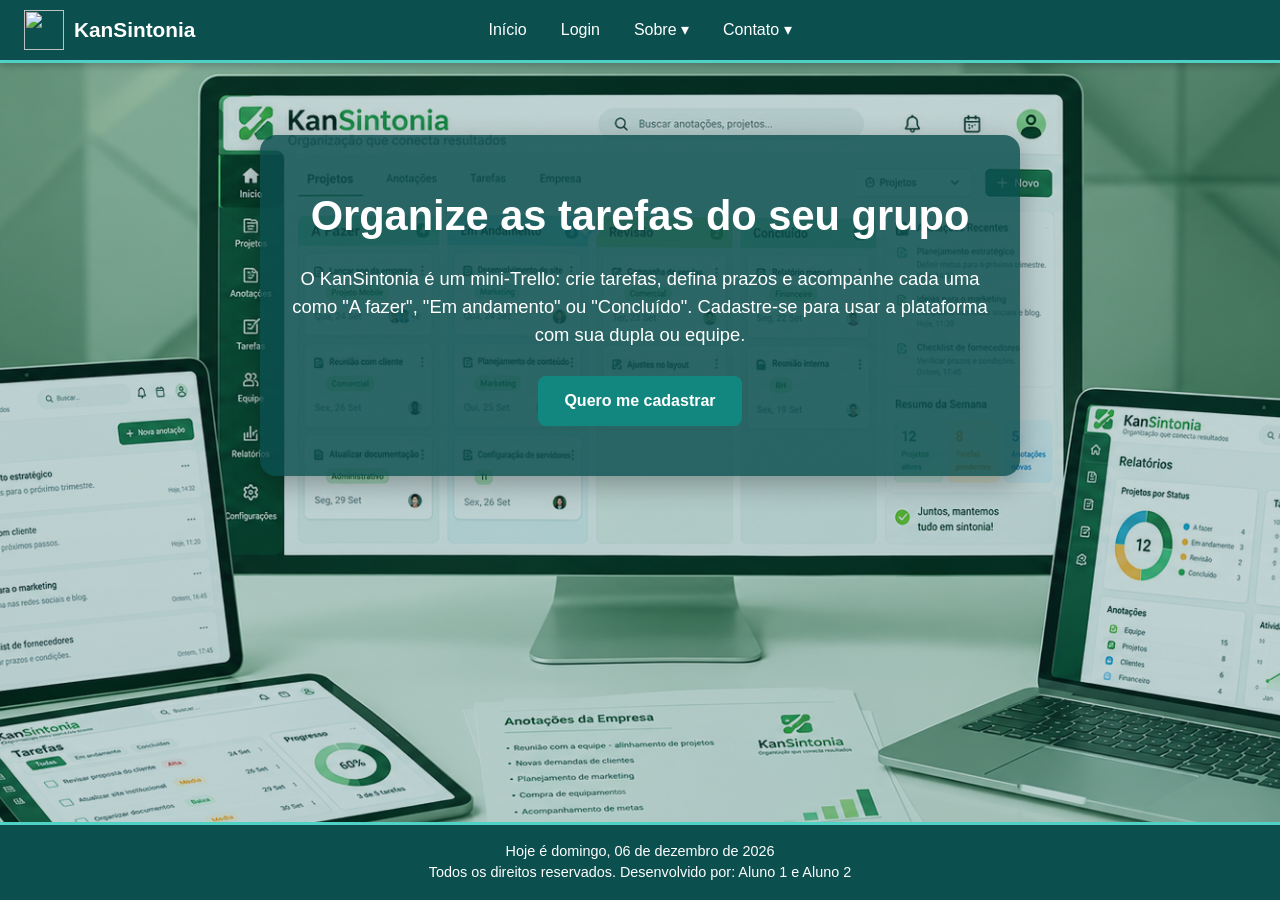
==== index.html @ e57d3c4a "Add files via upload" ====
<!DOCTYPE html>
<html lang="pt-BR">
<head>
  <meta charset="UTF-8">
  <meta name="viewport" content="width=device-width, initial-scale=1.0">
  <title>KanSintonia - Início</title>
  <link rel="icon" href="/assets/iconeKan.png">
  <link rel="stylesheet" href="style.css">
</head>
<body class="pagina-inicial">
<header>
  <a class="logo" href="index.html"><img src="/assets/iconeKan.png" alt="" class="logo-icone"><span>KanSintonia</span></a>
  <nav>
    <ul class="menu">
      <li><a href="index.html">Início</a></li>
      <li><a href="login.html">Login</a></li>
      <li class="item-submenu">
        <a href="#" id="btn-sobre">Sobre ▾</a>
        <ul class="menu-vertical" id="menu-vertical-sobre">
          <li><a href="#" data-info="empresa">Empresa</a></li>
          <li><a href="#" data-info="clientes">Clientes</a></li>
        </ul>
      </li>
      <li class="item-submenu">
        <a href="#" id="btn-contato">Contato ▾</a>
        <ul class="menu-vertical" id="menu-vertical-contato">
          <li><a href="tel:+553200000000">Telefones: (32) 0000-0000</a></li>
          <li><a href="mailto:contato@kansintonia.com">Email: contato@kansintonia.com</a></li>
        </ul>
      </li>
    </ul>
  </nav>
</header>
<main>
  <section class="hero">
    <h1>Organize as tarefas do seu grupo</h1>
    <p>O KanSintonia é um mini-Trello: crie tarefas, defina prazos e acompanhe cada uma como "A fazer", "Em andamento" ou "Concluído". Cadastre-se para usar a plataforma com sua dupla ou equipe.</p>
    <a class="btn" href="cadastro.html">Quero me cadastrar</a>
  </section>
</main>
<footer>
  <p>Hoje é <span id="data-atual"></span></p>
  <p>Todos os direitos reservados. Desenvolvido por: Aluno 1 e Aluno 2</p>
</footer>
  <script src="script.js"></script>
</body>
</html>
---- style.css ----
/* ===== Variáveis e reset ===== */
:root {
  --azul: #138a86;
  --azul-escuro: #0b4f4f;
  --azul-claro: #dff5f2;
  --verde: #12877f;
  --amarelo: #e0a100;
  --vermelho: #c0392b;
  --texto: #16302f;
  --borda: #bfe0dc;
}
* { box-sizing: border-box; margin: 0; padding: 0; }

/* ===== BODY ===== */
body {
  font-family: "Segoe UI", Arial, sans-serif;
  color: var(--texto);
  background: #f0faf9;
  min-height: 100vh;
  display: flex;
  flex-direction: column;
  line-height: 1.5;
}
/* mesmo fundo temático na página inicial e no login */
body.pagina-inicial,
body.pagina-login {
  /* imagem de fundo do tema (arquivo imagemKan.png na mesma pasta) + leve película verde água */
  background:
    linear-gradient(rgba(11, 79, 79, .25), rgba(11, 79, 79, .25)),
    url("imagemKan.png") center / cover no-repeat fixed;
  background-color: #0b4f4f;
  color: #fff;
}

/* ===== HEADER ===== */
header {
  background: var(--azul-escuro);
  color: #fff;
  padding: 0 24px;
  min-height: 60px;
  display: grid;
  grid-template-columns: 1fr auto 1fr; /* logo à esquerda | menu no centro | espaço */
  align-items: center;
  position: sticky;
  top: 0;
  z-index: 100;
  border-bottom: 3px solid #4fd1c5;
  box-shadow: 0 2px 8px rgba(0, 0, 0, .25);
}
header .logo { grid-column: 1; justify-self: start; display: flex; align-items: center; gap: 10px; color: #fff; font-weight: 700; font-size: 1.3rem; text-decoration: none; }
header .logo-icone { height: 40px; width: 40px; object-fit: contain; }
header nav { grid-column: 2; }
.menu { list-style: none; display: flex; gap: 6px; justify-content: center; flex-wrap: wrap; }
.menu a {
  display: block;
  color: #fff;
  text-decoration: none;
  padding: 18px 14px;
  transition: background .2s;
}
.menu a:hover { background: var(--azul); }
.menu a:active { background: #083a3a; }
.menu a:focus { outline: 2px solid #ffd54f; outline-offset: -2px; }

/* Submenus */
.item-submenu { position: relative; }
.menu-vertical {
  display: none;
  position: absolute;
  top: 100%;
  left: 50%;
  transform: translateX(-50%);
  min-width: 260px;
  max-width: 92vw;
  list-style: none;
  background: #fff;
  border-radius: 0 0 8px 8px;
  box-shadow: 0 6px 16px rgba(0, 0, 0, .25);
  overflow: hidden;
}
.menu-vertical.active { display: block; }
.menu-vertical a { color: var(--texto); padding: 12px 16px; }
.menu-vertical a:hover { background: var(--azul-claro); }

/* ===== MAIN ===== */
main {
  flex: 1;
  width: 100%;
  max-width: 1100px;
  margin: 0 auto;
  padding: 32px 20px;
}
main h1 { margin-bottom: 18px; }
.hero {
  text-align: center;
  padding: 50px 30px;
  max-width: 760px;
  margin: 40px auto;
  background: rgba(11, 79, 79, .82); /* painel para o texto ficar legível sobre a imagem */
  border-radius: 16px;
  box-shadow: 0 8px 28px rgba(0, 0, 0, .3);
}
.hero h1 { font-size: 2.6rem; }
.hero p { font-size: 1.15rem; margin-bottom: 28px; }

/* ===== FOOTER ===== */
footer {
  background: var(--azul-escuro);
  border-top: 3px solid #4fd1c5;
  margin: 0;
  color: #fff;
  text-align: center;
  padding: 16px;
  font-size: .9rem;
}

/* ===== BOTÕES (padrão único em todas as páginas) ===== */
.btn {
  display: inline-block;
  background: var(--verde);
  color: #fff;
  border: 2px solid transparent;
  border-radius: 8px;
  padding: 11px 24px;
  font-size: 1rem;
  font-weight: 600;
  text-decoration: none;
  cursor: pointer;
  transition: background .2s, transform .1s;
}
.btn:hover { 
    background: #fff;
    color: #0d6b65;
}
.btn:active { transform: scale(.96); background: #095550; }
.btn:focus { outline: 3px solid #ffd54f; outline-offset: 2px; }

/* ===== FORMULÁRIOS ===== */
.card-form {
  background: #fff;
  color: var(--texto);
  max-width: 460px;
  margin: 0 auto 28px;
  padding: 28px;
  border-radius: 12px;
  box-shadow: 0 4px 14px rgba(0, 0, 0, .12);
}
.card-form.largo { max-width: 100%; }
.card-form h1, .card-form h2 { margin-bottom: 14px; color: var(--azul-escuro); }
label { display: block; margin: 12px 0 4px; font-weight: 600; }
input, select, textarea {
  width: 100%;
  padding: 10px 12px;
  border: 1px solid var(--borda);
  border-radius: 8px;
  font: inherit;
  background: #fff;
}
input:hover, select:hover, textarea:hover { border-color: var(--azul); }
input:focus, select:focus, textarea:focus {
  outline: none;
  border-color: var(--azul);
  box-shadow: 0 0 0 3px rgba(19, 138, 134, .3);
}
input:active, select:active, textarea:active { background: var(--azul-claro); }
form .btn { margin-top: 18px; }
.mensagem { margin-top: 12px; font-weight: 600; min-height: 1.2em; }
.mensagem.erro { color: var(--vermelho); }
.mensagem.ok { color: var(--verde); }
.link-extra { margin-top: 16px; text-align: center; }
.link-extra a { color: var(--azul); font-weight: 600; }

/* ===== SITE (quadro) ===== */
.barra-usuario {
  display: flex; justify-content: space-between; align-items: center; gap: 12px;
  background: #fff; padding: 12px 18px; border-radius: 12px; margin-bottom: 22px;
  box-shadow: 0 2px 8px rgba(0, 0, 0, .1);
}
.perfil { display: flex; align-items: center; gap: 12px; }
.avatar { width: 52px; height: 52px; border-radius: 50%; background: var(--azul); color: #fff; display: flex; align-items: center; justify-content: center; font-size: 1.4rem; font-weight: 700; border: 2px solid var(--azul-escuro); }
.perfil small { display: block; color: #5b6b7d; }
.grid-tarefa { display: grid; grid-template-columns: repeat(auto-fit, minmax(200px, 1fr)); gap: 0 16px; }
.col-total { grid-column: 1 / -1; }
.quadro { display: grid; grid-template-columns: repeat(auto-fit, minmax(280px, 1fr)); gap: 18px; align-items: start; }
.coluna { background: var(--azul-claro); border-radius: 12px; padding: 14px; min-height: 160px; }
.coluna h2 { font-size: 1.1rem; margin-bottom: 12px; color: var(--azul-escuro); display: flex; justify-content: space-between; }
.contador { background: var(--azul); color: #fff; border-radius: 999px; padding: 0 10px; font-size: .9rem; }
.lista { display: flex; flex-direction: column; gap: 10px; }
.tarefa {
  background: #fff; border-left: 5px solid var(--azul-escuro); border-radius: 8px;
  padding: 12px; box-shadow: 0 1px 4px rgba(0, 0, 0, .12);
}
.tarefa:hover { box-shadow: 0 3px 10px rgba(0, 0, 0, .2); }
.tarefa.doing { border-left-color: var(--amarelo); }
.tarefa.done { border-left-color: #4fd1c5; }
.tarefa.done h3 { text-decoration: line-through; opacity: .7; }
.tarefa h3 { font-size: 1rem; margin-bottom: 4px; }
.tarefa p { font-size: .9rem; margin-bottom: 6px; }
.meta { font-size: .82rem; color: #5b6b7d; display: flex; flex-wrap: wrap; gap: 4px 12px; }
.atrasada { color: var(--vermelho); font-weight: 700; }
.acoes { display: flex; flex-wrap: wrap; gap: 6px; margin-top: 10px; }
.acoes .btn { margin: 0; padding: 5px 10px; font-size: .82rem; }
.acoes .btn.perigo { background: var(--vermelho); }
.acoes .btn.perigo:hover { background: #a02e22; }
.vazio { color: #6b7a8c; font-style: italic; text-align: center; padding: 14px 0; }

/* ===== Painel de texto (Sobre -> Empresa / Clientes) ===== */
[hidden] { display: none !important; }
.painel-info {
  position: fixed;
  top: 170px;
  left: 50%;
  transform: translateX(-50%);
  width: min(720px, 92vw);
  max-height: calc(100vh - 200px);
  overflow-y: auto;
  background: #fff;
  color: var(--texto);
  border-top: 6px solid var(--azul);
  border-radius: 12px;
  padding: 24px 28px;
  z-index: 90;
  box-shadow: 0 8px 28px rgba(0, 0, 0, .35);
  text-align: justify;
}
.painel-info h2 { color: var(--azul-escuro); margin-bottom: 12px; text-align: left; }
.painel-info p { margin-bottom: 18px; }

@media (max-width: 640px) {
  header { padding: 8px 12px; grid-template-columns: 1fr; justify-items: center; }
  header .logo, header nav { grid-column: 1; justify-self: center; }
  .menu a { padding: 10px; }
  .hero h1 { font-size: 1.9rem; }
}

/* ===== Aviso na página inicial (após 3 erros de login) ===== */
.aviso-erro {
  max-width: 760px;
  margin: 0 auto 20px;
  padding: 14px 20px;
  background: #fff3f0;
  color: var(--vermelho);
  border-left: 6px solid var(--vermelho);
  border-radius: 8px;
  font-weight: 600;
  text-align: center;
}
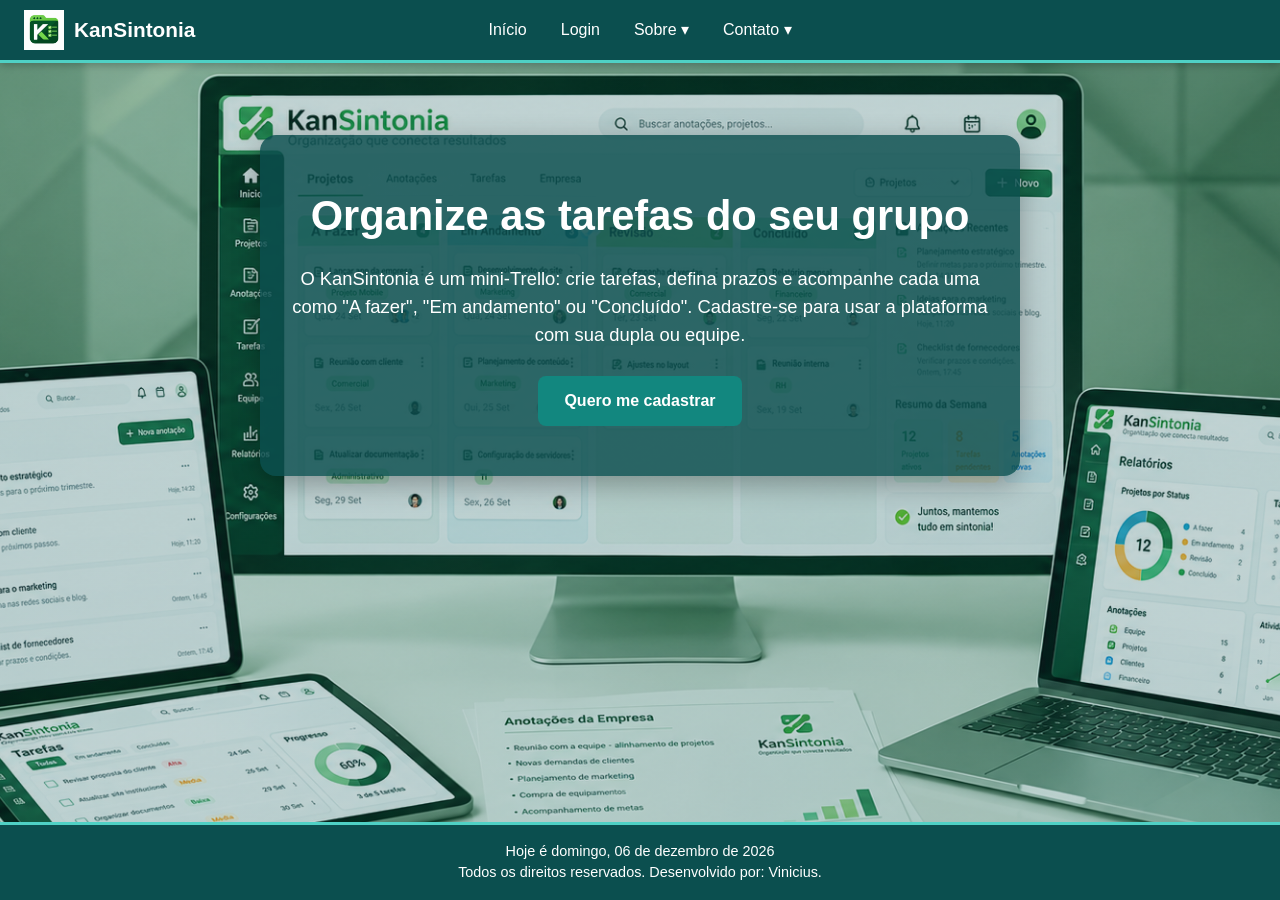
==== commit 6f4e1cac: "Initial commit" ====
--- a/index.html
+++ b/index.html
@@ -1,47 +1,47 @@
-<!DOCTYPE html>
-<html lang="pt-BR">
-<head>
-  <meta charset="UTF-8">
-  <meta name="viewport" content="width=device-width, initial-scale=1.0">
-  <title>KanSintonia - Início</title>
-  <link rel="icon" href="/assets/iconeKan.png">
-  <link rel="stylesheet" href="style.css">
-</head>
-<body class="pagina-inicial">
-<header>
-  <a class="logo" href="index.html"><img src="/assets/iconeKan.png" alt="" class="logo-icone"><span>KanSintonia</span></a>
-  <nav>
-    <ul class="menu">
-      <li><a href="index.html">Início</a></li>
-      <li><a href="login.html">Login</a></li>
-      <li class="item-submenu">
-        <a href="#" id="btn-sobre">Sobre ▾</a>
-        <ul class="menu-vertical" id="menu-vertical-sobre">
-          <li><a href="#" data-info="empresa">Empresa</a></li>
-          <li><a href="#" data-info="clientes">Clientes</a></li>
-        </ul>
-      </li>
-      <li class="item-submenu">
-        <a href="#" id="btn-contato">Contato ▾</a>
-        <ul class="menu-vertical" id="menu-vertical-contato">
-          <li><a href="tel:+553200000000">Telefones: (32) 0000-0000</a></li>
-          <li><a href="mailto:contato@kansintonia.com">Email: contato@kansintonia.com</a></li>
-        </ul>
-      </li>
-    </ul>
-  </nav>
-</header>
-<main>
-  <section class="hero">
-    <h1>Organize as tarefas do seu grupo</h1>
-    <p>O KanSintonia é um mini-Trello: crie tarefas, defina prazos e acompanhe cada uma como "A fazer", "Em andamento" ou "Concluído". Cadastre-se para usar a plataforma com sua dupla ou equipe.</p>
-    <a class="btn" href="cadastro.html">Quero me cadastrar</a>
-  </section>
-</main>
-<footer>
-  <p>Hoje é <span id="data-atual"></span></p>
-  <p>Todos os direitos reservados. Desenvolvido por: Aluno 1 e Aluno 2</p>
-</footer>
-  <script src="script.js"></script>
-</body>
+<!DOCTYPE html>
+<html lang="pt-BR">
+<head>
+  <meta charset="UTF-8">
+  <meta name="viewport" content="width=device-width, initial-scale=1.0">
+  <title>KanSintonia - Início</title>
+  <link rel="icon" href="/assets/iconeKan.png">
+  <link rel="stylesheet" href="style.css">
+</head>
+<body class="pagina-inicial">
+<header>
+  <a class="logo" href="index.html"><img src="/assets/iconeKan.png" alt="" class="logo-icone"><span>KanSintonia</span></a>
+  <nav>
+    <ul class="menu">
+      <li><a href="index.html">Início</a></li>
+      <li><a href="login.html">Login</a></li>
+      <li class="item-submenu">
+        <a href="#" id="btn-sobre">Sobre ▾</a>
+        <ul class="menu-vertical" id="menu-vertical-sobre">
+          <li><a href="#" data-info="empresa">Empresa</a></li>
+          <li><a href="#" data-info="clientes">Clientes</a></li>
+        </ul>
+      </li>
+      <li class="item-submenu">
+        <a href="#" id="btn-contato">Contato ▾</a>
+        <ul class="menu-vertical" id="menu-vertical-contato">
+          <li><a href="tel:+553200000000">Telefones: (32) 0000-0000</a></li>
+          <li><a href="mailto:contato@kansintonia.com">Email: contato@kansintonia.com</a></li>
+        </ul>
+      </li>
+    </ul>
+  </nav>
+</header>
+<main>
+  <section class="hero">
+    <h1>Organize as tarefas do seu grupo</h1>
+    <p>O KanSintonia é um mini-Trello: crie tarefas, defina prazos e acompanhe cada uma como "A fazer", "Em andamento" ou "Concluído". Cadastre-se para usar a plataforma com sua dupla ou equipe.</p>
+    <a class="btn" href="cadastro.html">Quero me cadastrar</a>
+  </section>
+</main>
+<footer>
+  <p>Hoje é <span id="data-atual"></span></p>
+  <p>Todos os direitos reservados. Desenvolvido por: Vinicius.</p>
+</footer>
+  <script src="script.js"></script>
+</body>
 </html>
--- a/style.css
+++ b/style.css
@@ -1,247 +1,247 @@
-/* ===== Variáveis e reset ===== */
-:root {
-  --azul: #138a86;
-  --azul-escuro: #0b4f4f;
-  --azul-claro: #dff5f2;
-  --verde: #12877f;
-  --amarelo: #e0a100;
-  --vermelho: #c0392b;
-  --texto: #16302f;
-  --borda: #bfe0dc;
-}
-* { box-sizing: border-box; margin: 0; padding: 0; }
-
-/* ===== BODY ===== */
-body {
-  font-family: "Segoe UI", Arial, sans-serif;
-  color: var(--texto);
-  background: #f0faf9;
-  min-height: 100vh;
-  display: flex;
-  flex-direction: column;
-  line-height: 1.5;
-}
-/* mesmo fundo temático na página inicial e no login */
-body.pagina-inicial,
-body.pagina-login {
-  /* imagem de fundo do tema (arquivo imagemKan.png na mesma pasta) + leve película verde água */
-  background:
-    linear-gradient(rgba(11, 79, 79, .25), rgba(11, 79, 79, .25)),
-    url("imagemKan.png") center / cover no-repeat fixed;
-  background-color: #0b4f4f;
-  color: #fff;
-}
-
-/* ===== HEADER ===== */
-header {
-  background: var(--azul-escuro);
-  color: #fff;
-  padding: 0 24px;
-  min-height: 60px;
-  display: grid;
-  grid-template-columns: 1fr auto 1fr; /* logo à esquerda | menu no centro | espaço */
-  align-items: center;
-  position: sticky;
-  top: 0;
-  z-index: 100;
-  border-bottom: 3px solid #4fd1c5;
-  box-shadow: 0 2px 8px rgba(0, 0, 0, .25);
-}
-header .logo { grid-column: 1; justify-self: start; display: flex; align-items: center; gap: 10px; color: #fff; font-weight: 700; font-size: 1.3rem; text-decoration: none; }
-header .logo-icone { height: 40px; width: 40px; object-fit: contain; }
-header nav { grid-column: 2; }
-.menu { list-style: none; display: flex; gap: 6px; justify-content: center; flex-wrap: wrap; }
-.menu a {
-  display: block;
-  color: #fff;
-  text-decoration: none;
-  padding: 18px 14px;
-  transition: background .2s;
-}
-.menu a:hover { background: var(--azul); }
-.menu a:active { background: #083a3a; }
-.menu a:focus { outline: 2px solid #ffd54f; outline-offset: -2px; }
-
-/* Submenus */
-.item-submenu { position: relative; }
-.menu-vertical {
-  display: none;
-  position: absolute;
-  top: 100%;
-  left: 50%;
-  transform: translateX(-50%);
-  min-width: 260px;
-  max-width: 92vw;
-  list-style: none;
-  background: #fff;
-  border-radius: 0 0 8px 8px;
-  box-shadow: 0 6px 16px rgba(0, 0, 0, .25);
-  overflow: hidden;
-}
-.menu-vertical.active { display: block; }
-.menu-vertical a { color: var(--texto); padding: 12px 16px; }
-.menu-vertical a:hover { background: var(--azul-claro); }
-
-/* ===== MAIN ===== */
-main {
-  flex: 1;
-  width: 100%;
-  max-width: 1100px;
-  margin: 0 auto;
-  padding: 32px 20px;
-}
-main h1 { margin-bottom: 18px; }
-.hero {
-  text-align: center;
-  padding: 50px 30px;
-  max-width: 760px;
-  margin: 40px auto;
-  background: rgba(11, 79, 79, .82); /* painel para o texto ficar legível sobre a imagem */
-  border-radius: 16px;
-  box-shadow: 0 8px 28px rgba(0, 0, 0, .3);
-}
-.hero h1 { font-size: 2.6rem; }
-.hero p { font-size: 1.15rem; margin-bottom: 28px; }
-
-/* ===== FOOTER ===== */
-footer {
-  background: var(--azul-escuro);
-  border-top: 3px solid #4fd1c5;
-  margin: 0;
-  color: #fff;
-  text-align: center;
-  padding: 16px;
-  font-size: .9rem;
-}
-
-/* ===== BOTÕES (padrão único em todas as páginas) ===== */
-.btn {
-  display: inline-block;
-  background: var(--verde);
-  color: #fff;
-  border: 2px solid transparent;
-  border-radius: 8px;
-  padding: 11px 24px;
-  font-size: 1rem;
-  font-weight: 600;
-  text-decoration: none;
-  cursor: pointer;
-  transition: background .2s, transform .1s;
-}
-.btn:hover { 
-    background: #fff;
-    color: #0d6b65;
-}
-.btn:active { transform: scale(.96); background: #095550; }
-.btn:focus { outline: 3px solid #ffd54f; outline-offset: 2px; }
-
-/* ===== FORMULÁRIOS ===== */
-.card-form {
-  background: #fff;
-  color: var(--texto);
-  max-width: 460px;
-  margin: 0 auto 28px;
-  padding: 28px;
-  border-radius: 12px;
-  box-shadow: 0 4px 14px rgba(0, 0, 0, .12);
-}
-.card-form.largo { max-width: 100%; }
-.card-form h1, .card-form h2 { margin-bottom: 14px; color: var(--azul-escuro); }
-label { display: block; margin: 12px 0 4px; font-weight: 600; }
-input, select, textarea {
-  width: 100%;
-  padding: 10px 12px;
-  border: 1px solid var(--borda);
-  border-radius: 8px;
-  font: inherit;
-  background: #fff;
-}
-input:hover, select:hover, textarea:hover { border-color: var(--azul); }
-input:focus, select:focus, textarea:focus {
-  outline: none;
-  border-color: var(--azul);
-  box-shadow: 0 0 0 3px rgba(19, 138, 134, .3);
-}
-input:active, select:active, textarea:active { background: var(--azul-claro); }
-form .btn { margin-top: 18px; }
-.mensagem { margin-top: 12px; font-weight: 600; min-height: 1.2em; }
-.mensagem.erro { color: var(--vermelho); }
-.mensagem.ok { color: var(--verde); }
-.link-extra { margin-top: 16px; text-align: center; }
-.link-extra a { color: var(--azul); font-weight: 600; }
-
-/* ===== SITE (quadro) ===== */
-.barra-usuario {
-  display: flex; justify-content: space-between; align-items: center; gap: 12px;
-  background: #fff; padding: 12px 18px; border-radius: 12px; margin-bottom: 22px;
-  box-shadow: 0 2px 8px rgba(0, 0, 0, .1);
-}
-.perfil { display: flex; align-items: center; gap: 12px; }
-.avatar { width: 52px; height: 52px; border-radius: 50%; background: var(--azul); color: #fff; display: flex; align-items: center; justify-content: center; font-size: 1.4rem; font-weight: 700; border: 2px solid var(--azul-escuro); }
-.perfil small { display: block; color: #5b6b7d; }
-.grid-tarefa { display: grid; grid-template-columns: repeat(auto-fit, minmax(200px, 1fr)); gap: 0 16px; }
-.col-total { grid-column: 1 / -1; }
-.quadro { display: grid; grid-template-columns: repeat(auto-fit, minmax(280px, 1fr)); gap: 18px; align-items: start; }
-.coluna { background: var(--azul-claro); border-radius: 12px; padding: 14px; min-height: 160px; }
-.coluna h2 { font-size: 1.1rem; margin-bottom: 12px; color: var(--azul-escuro); display: flex; justify-content: space-between; }
-.contador { background: var(--azul); color: #fff; border-radius: 999px; padding: 0 10px; font-size: .9rem; }
-.lista { display: flex; flex-direction: column; gap: 10px; }
-.tarefa {
-  background: #fff; border-left: 5px solid var(--azul-escuro); border-radius: 8px;
-  padding: 12px; box-shadow: 0 1px 4px rgba(0, 0, 0, .12);
-}
-.tarefa:hover { box-shadow: 0 3px 10px rgba(0, 0, 0, .2); }
-.tarefa.doing { border-left-color: var(--amarelo); }
-.tarefa.done { border-left-color: #4fd1c5; }
-.tarefa.done h3 { text-decoration: line-through; opacity: .7; }
-.tarefa h3 { font-size: 1rem; margin-bottom: 4px; }
-.tarefa p { font-size: .9rem; margin-bottom: 6px; }
-.meta { font-size: .82rem; color: #5b6b7d; display: flex; flex-wrap: wrap; gap: 4px 12px; }
-.atrasada { color: var(--vermelho); font-weight: 700; }
-.acoes { display: flex; flex-wrap: wrap; gap: 6px; margin-top: 10px; }
-.acoes .btn { margin: 0; padding: 5px 10px; font-size: .82rem; }
-.acoes .btn.perigo { background: var(--vermelho); }
-.acoes .btn.perigo:hover { background: #a02e22; }
-.vazio { color: #6b7a8c; font-style: italic; text-align: center; padding: 14px 0; }
-
-/* ===== Painel de texto (Sobre -> Empresa / Clientes) ===== */
-[hidden] { display: none !important; }
-.painel-info {
-  position: fixed;
-  top: 170px;
-  left: 50%;
-  transform: translateX(-50%);
-  width: min(720px, 92vw);
-  max-height: calc(100vh - 200px);
-  overflow-y: auto;
-  background: #fff;
-  color: var(--texto);
-  border-top: 6px solid var(--azul);
-  border-radius: 12px;
-  padding: 24px 28px;
-  z-index: 90;
-  box-shadow: 0 8px 28px rgba(0, 0, 0, .35);
-  text-align: justify;
-}
-.painel-info h2 { color: var(--azul-escuro); margin-bottom: 12px; text-align: left; }
-.painel-info p { margin-bottom: 18px; }
-
-@media (max-width: 640px) {
-  header { padding: 8px 12px; grid-template-columns: 1fr; justify-items: center; }
-  header .logo, header nav { grid-column: 1; justify-self: center; }
-  .menu a { padding: 10px; }
-  .hero h1 { font-size: 1.9rem; }
-}
-
-/* ===== Aviso na página inicial (após 3 erros de login) ===== */
-.aviso-erro {
-  max-width: 760px;
-  margin: 0 auto 20px;
-  padding: 14px 20px;
-  background: #fff3f0;
-  color: var(--vermelho);
-  border-left: 6px solid var(--vermelho);
-  border-radius: 8px;
-  font-weight: 600;
-  text-align: center;
+/* ===== Variáveis e reset ===== */
+:root {
+  --azul: #138a86;
+  --azul-escuro: #0b4f4f;
+  --azul-claro: #dff5f2;
+  --verde: #12877f;
+  --amarelo: #e0a100;
+  --vermelho: #c0392b;
+  --texto: #16302f;
+  --borda: #bfe0dc;
+}
+* { box-sizing: border-box; margin: 0; padding: 0; }
+
+/* ===== BODY ===== */
+body {
+  font-family: "Segoe UI", Arial, sans-serif;
+  color: var(--texto);
+  background: #f0faf9;
+  min-height: 100vh;
+  display: flex;
+  flex-direction: column;
+  line-height: 1.5;
+}
+/* mesmo fundo temático na página inicial e no login */
+body.pagina-inicial,
+body.pagina-login {
+  /* imagem de fundo do tema (arquivo imagemKan.png na mesma pasta) + leve película verde água */
+  background:
+    linear-gradient(rgba(11, 79, 79, .25), rgba(11, 79, 79, .25)),
+    url("imagemKan.png") center / cover no-repeat fixed;
+  background-color: #0b4f4f;
+  color: #fff;
+}
+
+/* ===== HEADER ===== */
+header {
+  background: var(--azul-escuro);
+  color: #fff;
+  padding: 0 24px;
+  min-height: 60px;
+  display: grid;
+  grid-template-columns: 1fr auto 1fr; /* logo à esquerda | menu no centro | espaço */
+  align-items: center;
+  position: sticky;
+  top: 0;
+  z-index: 100;
+  border-bottom: 3px solid #4fd1c5;
+  box-shadow: 0 2px 8px rgba(0, 0, 0, .25);
+}
+header .logo { grid-column: 1; justify-self: start; display: flex; align-items: center; gap: 10px; color: #fff; font-weight: 700; font-size: 1.3rem; text-decoration: none; }
+header .logo-icone { height: 40px; width: 40px; object-fit: contain; }
+header nav { grid-column: 2; }
+.menu { list-style: none; display: flex; gap: 6px; justify-content: center; flex-wrap: wrap; }
+.menu a {
+  display: block;
+  color: #fff;
+  text-decoration: none;
+  padding: 18px 14px;
+  transition: background .2s;
+}
+.menu a:hover { background: var(--azul); }
+.menu a:active { background: #083a3a; }
+.menu a:focus { outline: 2px solid #ffd54f; outline-offset: -2px; }
+
+/* Submenus */
+.item-submenu { position: relative; }
+.menu-vertical {
+  display: none;
+  position: absolute;
+  top: 100%;
+  left: 50%;
+  transform: translateX(-50%);
+  min-width: 260px;
+  max-width: 92vw;
+  list-style: none;
+  background: #fff;
+  border-radius: 0 0 8px 8px;
+  box-shadow: 0 6px 16px rgba(0, 0, 0, .25);
+  overflow: hidden;
+}
+.menu-vertical.active { display: block; }
+.menu-vertical a { color: var(--texto); padding: 12px 16px; }
+.menu-vertical a:hover { background: var(--azul-claro); }
+
+/* ===== MAIN ===== */
+main {
+  flex: 1;
+  width: 100%;
+  max-width: 1100px;
+  margin: 0 auto;
+  padding: 32px 20px;
+}
+main h1 { margin-bottom: 18px; }
+.hero {
+  text-align: center;
+  padding: 50px 30px;
+  max-width: 760px;
+  margin: 40px auto;
+  background: rgba(11, 79, 79, .82); /* painel para o texto ficar legível sobre a imagem */
+  border-radius: 16px;
+  box-shadow: 0 8px 28px rgba(0, 0, 0, .3);
+}
+.hero h1 { font-size: 2.6rem; }
+.hero p { font-size: 1.15rem; margin-bottom: 28px; }
+
+/* ===== FOOTER ===== */
+footer {
+  background: var(--azul-escuro);
+  border-top: 3px solid #4fd1c5;
+  margin: 0;
+  color: #fff;
+  text-align: center;
+  padding: 16px;
+  font-size: .9rem;
+}
+
+/* ===== BOTÕES (padrão único em todas as páginas) ===== */
+.btn {
+  display: inline-block;
+  background: var(--verde);
+  color: #fff;
+  border: 2px solid transparent;
+  border-radius: 8px;
+  padding: 11px 24px;
+  font-size: 1rem;
+  font-weight: 600;
+  text-decoration: none;
+  cursor: pointer;
+  transition: background .2s, transform .1s;
+}
+.btn:hover { 
+    background: #fff;
+    color: #0d6b65;
+}
+.btn:active { transform: scale(.96); background: #095550; }
+.btn:focus { outline: 3px solid #ffd54f; outline-offset: 2px; }
+
+/* ===== FORMULÁRIOS ===== */
+.card-form {
+  background: #fff;
+  color: var(--texto);
+  max-width: 460px;
+  margin: 0 auto 28px;
+  padding: 28px;
+  border-radius: 12px;
+  box-shadow: 0 4px 14px rgba(0, 0, 0, .12);
+}
+.card-form.largo { max-width: 100%; }
+.card-form h1, .card-form h2 { margin-bottom: 14px; color: var(--azul-escuro); }
+label { display: block; margin: 12px 0 4px; font-weight: 600; }
+input, select, textarea {
+  width: 100%;
+  padding: 10px 12px;
+  border: 1px solid var(--borda);
+  border-radius: 8px;
+  font: inherit;
+  background: #fff;
+}
+input:hover, select:hover, textarea:hover { border-color: var(--azul); }
+input:focus, select:focus, textarea:focus {
+  outline: none;
+  border-color: var(--azul);
+  box-shadow: 0 0 0 3px rgba(19, 138, 134, .3);
+}
+input:active, select:active, textarea:active { background: var(--azul-claro); }
+form .btn { margin-top: 18px; }
+.mensagem { margin-top: 12px; font-weight: 600; min-height: 1.2em; }
+.mensagem.erro { color: var(--vermelho); }
+.mensagem.ok { color: var(--verde); }
+.link-extra { margin-top: 16px; text-align: center; }
+.link-extra a { color: var(--azul); font-weight: 600; }
+
+/* ===== SITE (quadro) ===== */
+.barra-usuario {
+  display: flex; justify-content: space-between; align-items: center; gap: 12px;
+  background: #fff; padding: 12px 18px; border-radius: 12px; margin-bottom: 22px;
+  box-shadow: 0 2px 8px rgba(0, 0, 0, .1);
+}
+.perfil { display: flex; align-items: center; gap: 12px; }
+.avatar { width: 52px; height: 52px; border-radius: 50%; background: var(--azul); color: #fff; display: flex; align-items: center; justify-content: center; font-size: 1.4rem; font-weight: 700; border: 2px solid var(--azul-escuro); }
+.perfil small { display: block; color: #5b6b7d; }
+.grid-tarefa { display: grid; grid-template-columns: repeat(auto-fit, minmax(200px, 1fr)); gap: 0 16px; }
+.col-total { grid-column: 1 / -1; }
+.quadro { display: grid; grid-template-columns: repeat(auto-fit, minmax(280px, 1fr)); gap: 18px; align-items: start; }
+.coluna { background: var(--azul-claro); border-radius: 12px; padding: 14px; min-height: 160px; }
+.coluna h2 { font-size: 1.1rem; margin-bottom: 12px; color: var(--azul-escuro); display: flex; justify-content: space-between; }
+.contador { background: var(--azul); color: #fff; border-radius: 999px; padding: 0 10px; font-size: .9rem; }
+.lista { display: flex; flex-direction: column; gap: 10px; }
+.tarefa {
+  background: #fff; border-left: 5px solid var(--azul-escuro); border-radius: 8px;
+  padding: 12px; box-shadow: 0 1px 4px rgba(0, 0, 0, .12);
+}
+.tarefa:hover { box-shadow: 0 3px 10px rgba(0, 0, 0, .2); }
+.tarefa.doing { border-left-color: var(--amarelo); }
+.tarefa.done { border-left-color: #4fd1c5; }
+.tarefa.done h3 { text-decoration: line-through; opacity: .7; }
+.tarefa h3 { font-size: 1rem; margin-bottom: 4px; }
+.tarefa p { font-size: .9rem; margin-bottom: 6px; }
+.meta { font-size: .82rem; color: #5b6b7d; display: flex; flex-wrap: wrap; gap: 4px 12px; }
+.atrasada { color: var(--vermelho); font-weight: 700; }
+.acoes { display: flex; flex-wrap: wrap; gap: 6px; margin-top: 10px; }
+.acoes .btn { margin: 0; padding: 5px 10px; font-size: .82rem; }
+.acoes .btn.perigo { background: var(--vermelho); }
+.acoes .btn.perigo:hover { background: #a02e22; }
+.vazio { color: #6b7a8c; font-style: italic; text-align: center; padding: 14px 0; }
+
+/* ===== Painel de texto (Sobre -> Empresa / Clientes) ===== */
+[hidden] { display: none !important; }
+.painel-info {
+  position: fixed;
+  top: 170px;
+  left: 50%;
+  transform: translateX(-50%);
+  width: min(720px, 92vw);
+  max-height: calc(100vh - 200px);
+  overflow-y: auto;
+  background: #fff;
+  color: var(--texto);
+  border-top: 6px solid var(--azul);
+  border-radius: 12px;
+  padding: 24px 28px;
+  z-index: 90;
+  box-shadow: 0 8px 28px rgba(0, 0, 0, .35);
+  text-align: justify;
+}
+.painel-info h2 { color: var(--azul-escuro); margin-bottom: 12px; text-align: left; }
+.painel-info p { margin-bottom: 18px; }
+
+@media (max-width: 640px) {
+  header { padding: 8px 12px; grid-template-columns: 1fr; justify-items: center; }
+  header .logo, header nav { grid-column: 1; justify-self: center; }
+  .menu a { padding: 10px; }
+  .hero h1 { font-size: 1.9rem; }
+}
+
+/* ===== Aviso na página inicial (após 3 erros de login) ===== */
+.aviso-erro {
+  max-width: 760px;
+  margin: 0 auto 20px;
+  padding: 14px 20px;
+  background: #fff3f0;
+  color: var(--vermelho);
+  border-left: 6px solid var(--vermelho);
+  border-radius: 8px;
+  font-weight: 600;
+  text-align: center;
 }
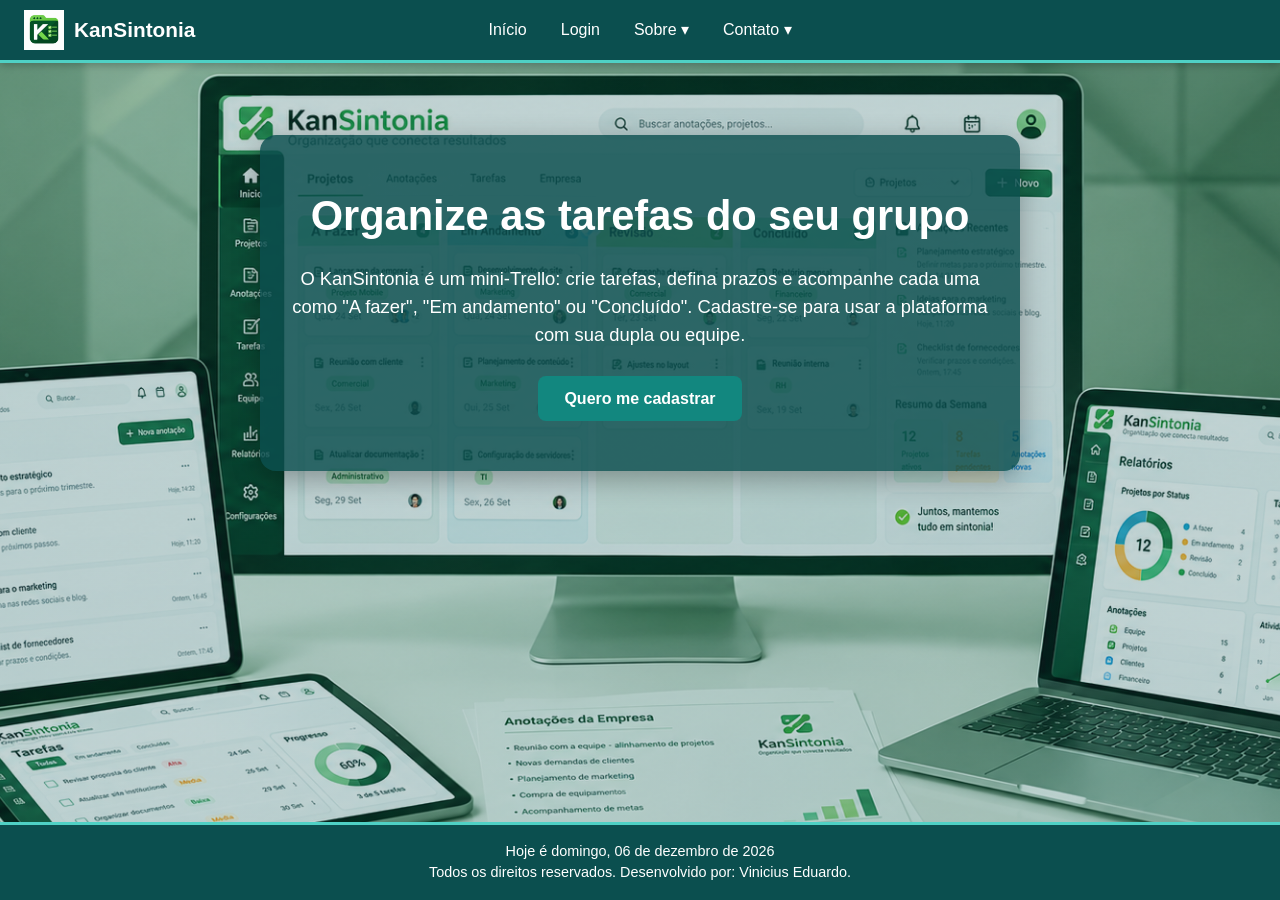
==== commit 45006fb8: "Atualiza créditos do rodapé" ====
--- a/index.html
+++ b/index.html
@@ -40,7 +40,7 @@
 </main>
 <footer>
   <p>Hoje é <span id="data-atual"></span></p>
-  <p>Todos os direitos reservados. Desenvolvido por: Vinicius.</p>
+  <p>Todos os direitos reservados. Desenvolvido por: Vinicius Eduardo.</p>
 </footer>
   <script src="script.js"></script>
 </body>
--- a/style.css
+++ b/style.css
@@ -126,11 +126,14 @@
   font-weight: 600;
   text-decoration: none;
   cursor: pointer;
+  font-family: inherit;   /* <button> e <a> ficam com a mesma fonte */
+  line-height: 1.2;       /* e a mesma altura de linha */
+  text-align: center;
   transition: background .2s, transform .1s;
 }
-.btn:hover { 
-    background: #fff;
-    color: #0d6b65;
+.btn:hover {
+  color: #fff;
+  background: #1daf66;
 }
 .btn:active { transform: scale(.96); background: #095550; }
 .btn:focus { outline: 3px solid #ffd54f; outline-offset: 2px; }
@@ -164,6 +167,8 @@
 }
 input:active, select:active, textarea:active { background: var(--azul-claro); }
 form .btn { margin-top: 18px; }
+.botoes-form { display: flex; gap: 12px; flex-wrap: wrap; margin-top: 18px; }
+.botoes-form .btn { flex: 1; margin-top: 0; text-align: center; } /* botões lado a lado com o mesmo tamanho */
 .mensagem { margin-top: 12px; font-weight: 600; min-height: 1.2em; }
 .mensagem.erro { color: var(--vermelho); }
 .mensagem.ok { color: var(--verde); }
